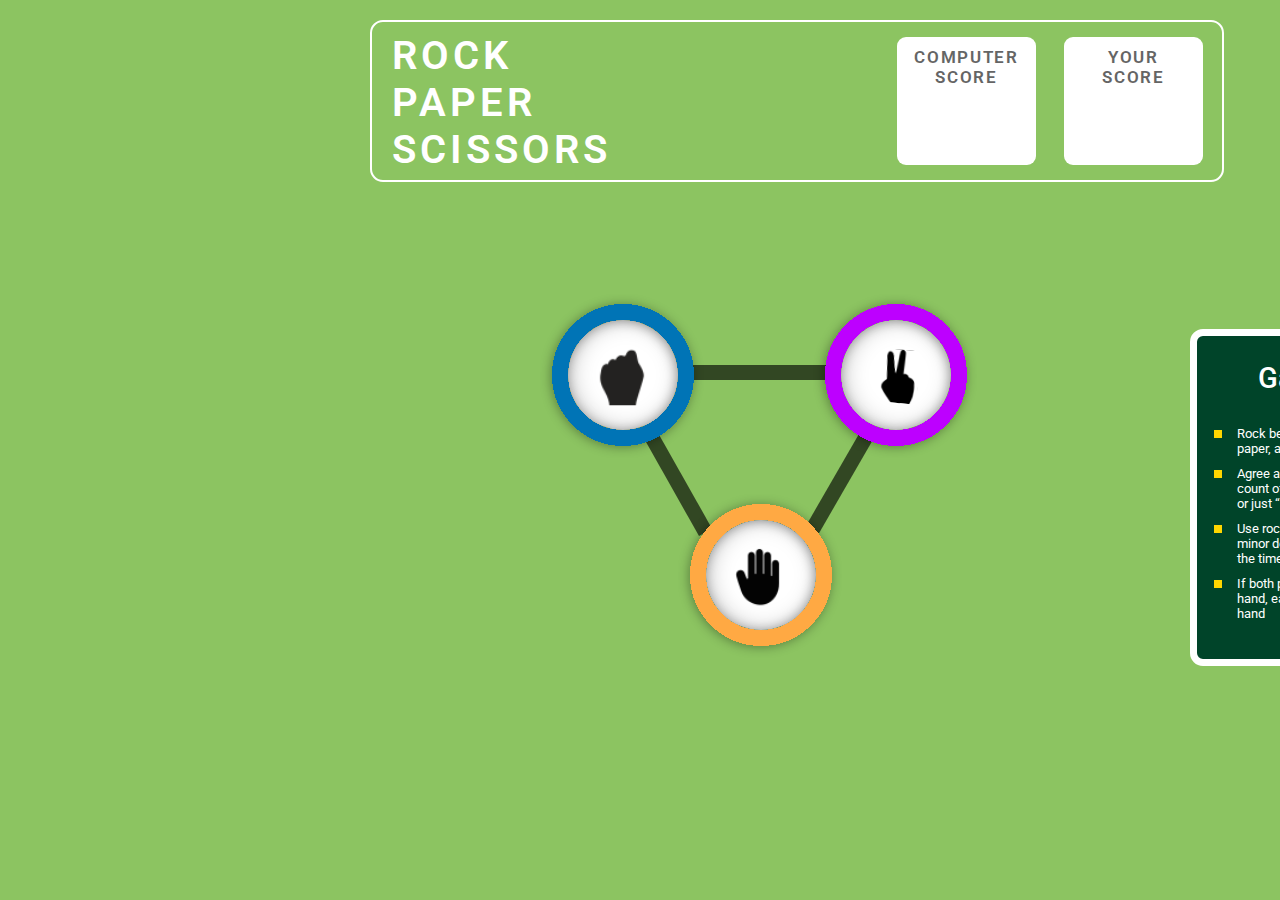
==== index.html @ ea3d8036 "it updating" ====
<!DOCTYPE html>
<html lang="en">
<head>
    <meta charset="UTF-8">
    <meta http-equiv="X-UA-Compatible" content="IE=edge">
    <meta name="viewport" content="width=device-width, initial-scale=1.0">
    <title>Stone-Paper-Scissors</title>
    <link rel="stylesheet" href="style.css">
</head>
<body style="margin: 0;">

    <div class="header">
        <div class="rps-text"> <!-- rock-paper-scissors text -->
            <div class="rock-text">ROCK</div>
            <div class="paper-text">PAPER</div>
            <div class="scissors-text">SCISSORS</div>
        </div>
        <div class="scores"> <!--score div-->
            <div class="computer-score">
                <div class="comp-score-text">COMPUTER SCORE</div>
                <div id="comp" class="comp-score-num"></div> <!--score computer-->
            </div>
            <div class="your-score">
                <div class="your-score-text">YOUR SCORE</div>
                <div id="your" class="your-score-num"></div> <!--score player-->
            </div>
        </div>
    </div>
    <div class="dynamic" id="dynamic">
        <div class="ka-iba-ibo">
            <img class="line1" src="files/L1.svg" alt="">
            <img class="line2" src="files/L2.svg" alt="">
            <img class="line3" src="files/L3.svg" alt="">
            <div id="stone" class="blue" onclick="stone('rock')">
                <img src="files/blue.svg" alt="" >
                <img class="stone" src="files/stone.svg" alt=""> 
            </div>
            
            <div id="scissor" class="purple" onclick="scissors('scissors')">
                <img src="files/purple.svg" alt="">
                <img class="scissors" src="files/scissors.svg" alt="">
            </div>
           
            <div id="paper" class="yellow" onclick="paper('paper')">
                <img src="files/yellow.svg" alt="">
                <img class="paper" src="files/paper.svg" alt="">
            </div>
            
            
        </div>
    </div>
    <div class="footer">
        <button class="rules-button1" id="ruleshere">RULES</button>
        <div class="modal" id="hidethis">
            <div class="x-div" id="clicktohide">
                <img class="theX" src="files/X.svg" alt="">
            </div>  
            <div class="rules-header">
                Game Rules
            </div>
            <div class="rules-footer">
                <ul>
                    <li>Rock beats scissors, scissors beat paper, and paper beats rock.</li>
                    <li>Agree ahead of time whether you'll count off “rock, paper, scissors, shoot” or just “rock, paper, scissors.”</li>
                    <li>Use rock, paper, scissors to settle minor decisions or simply play to pass the time</li>
                    <li>If both players lay down the same hand, each player lays down another hand</li>
                </ul>
            </div>
        </div>
    </div>
    
    <script src="app.js"></script>
</body>
</html>
---- style.css ----
@import url('https://fonts.googleapis.com/css2?family=Roboto:wght@400;500;700;900&display=swap');

body {
    background-color: #8CC461;
    font-family: 'Roboto', sans-serif;
}
/* HEADER WITH THE TEXT AND THE COUNTER */
.header {
    display: flex;
    
    border: 2px solid #FFFFFF;
    border-radius: 13px;
    width: 850px;
    height: 158px;
    left: 240px;
    top: 62px;
    margin-top: 20px;
    margin-left: 370px;
    margin-right: 370px;
}

/* ROCK-PAPER-SCISSORS TEXT */
.rps-text {
    font-family: 'Roboto', sans-serif;
    color: #FFFFFF;  
    font-weight: 600;
    font-size: 40px;
    line-height: 47px;
    letter-spacing: 0.1em;
    padding-left: 20px;
    padding-top: 10px;
}

/* COUNTER-SCRORES */
.scores {
    display: flex;
    /* background: red; */
    margin-left: 286px;
}
.computer-score {
    background: #FFFFFF;
    border-radius: 9px;
    width: 139px;
    height: 128px;
    margin-top: 15px;
    margin-bottom: 15px;
}
.comp-score-text {
    font-family: 'Roboto', sans-serif;
    font-weight: 600;
    font-size: 17px;
    color: #656565;
    text-align: center;
    justify-content: center;
    letter-spacing: 0.1em;
    padding-top: 10px;
}
.comp-score-num {
    font-family: 'Roboto', sans-serif;
    font-weight: 700;
    font-size: 68px;
    line-height: 80px;
    color: #252525;
    text-align: center;
    justify-content: center;
}
.your-score {
    margin-left: 28px;
    background: #FFFFFF;
    border-radius: 9px;
    width: 139px;
    height: 128px;
    margin-top: 15px;
    margin-bottom: 15px;
}
.your-score-text {
    font-family: 'Roboto', sans-serif;
    font-weight: 600;
    font-size: 17px;
    color: #656565;
    text-align: center;
    justify-content: center;
    letter-spacing: 0.1em;
    padding-top: 10px;
    margin-right: 30px;
    margin-left: 30px;
}
.your-score-num {
    font-family: 'Roboto', sans-serif;
    font-weight: 700;
    font-size: 68px;
    line-height: 80px;
    color: #252525;
    text-align: center;
    justify-content: center;
}
.dynamic {
    display: flex;  
}
.ka-iba-ibo {
    display: flex;
}
/* STONE-PAPER-SCISSOR BUTTONS */
.blue {
    display: flex;
    position: absolute;
    align-items:center;
    justify-content: center;
    margin-top: 112px;
    margin-left: 540px;
}
.line1 {
    position: absolute;
    margin-top: 252px;
    margin-left: 646px
}
.line2 {
    position: absolute;
    margin-top: 183px;
    margin-left: 693px;
}
.line3 {
    position: absolute;
    margin-top: 252px;
    margin-left: 805px;
}
.stone {
    position: absolute;
    justify-content: center;
    align-items: center;
}
.purple {
    display: flex;
    position: absolute;
    align-items:center;
    justify-content: center;
    margin-top: 112px;
    margin-left: 813px;
}
.scissors {
    position: absolute;
    justify-content: center;
    align-items: center;
    padding-left: 10px;
}
.yellow {
    display: flex;
    position: absolute;
    align-items:center;
    justify-content: center;
    margin-top: 312px;
    margin-left: 678px;
}
.paper {
    position: absolute;
    justify-content: center;
    align-items: center;
}
.hurray-header {
    margin-top: 100px;
    width: 94.5rem;
    height: 10rem;
    align-items: center;
    text-align: center;
}

.hurray-footer {
    padding-top: 420px;
    margin-left: 85rem;
}
.hurray-svg {
    padding-right: 32px;
    width: 500px;
}
.hurray-text {
    width: 94.5rem;
    height: 20rem;
    text-align: center;
}

/* HURRAY!! */
.hurray {
    font-family: 'Roboto', sans-serif;
    color: #FFFFFF;
    font-style: normal;
    font-weight: 600;
    font-size: 91px;
    line-height: 107px;
    text-align: center;
    letter-spacing: 0.1em;
}

/* YOU WON THE GAME  */
.hurray2 {
    font-family: 'Roboto';
    font-style: normal;
    font-weight: 600;
    font-size: 41px;
    line-height: 48px;
    color: #FFFFFF;
    letter-spacing: 0.05em;
}
.play-again {
    margin-top: 60px;
    border: none;
    border-radius: 9px;
    width: 174px;
    height: 44px;
    left: 581px;
    top: 639px;
    background-color:white;
    color: #6B6B6B;
    font-family: 'Roboto', sans-serif;
    font-weight: 600;
    font-size: 15px;    
    letter-spacing: 0.1em;
}


/* RULES BUTTON*/
.rules-button1 { /* rules button for index*/
    border: 2px solid #FFFFFF;
    border-radius: 10px;
    background-color: #8CC461;
    color: #FFFFFF;
    width: 120px;
    height: 40px;
    font-family: 'Roboto', sans-serif;
    font-size: 21px;
    font-weight: 600;
    margin-top: 499px;
    margin-left: 1360px;
}
.rules-button { /* rules button for hurray*/
    border: 2px solid #FFFFFF;
    border-radius: 10px;
    background-color: #8CC461;
    color: #FFFFFF;
    width: 120px;
    height: 40px;
    font-family: 'Roboto', sans-serif;
    font-size: 21px;
    font-weight: 600;
}

/* MODAL */

.x-div {
    position: absolute;
    background: #FF0000;
    border-radius: 50%;
    border: 5px solid #FFFFFF;
    height: 50px;
    width: 50px;
    text-align: center;
    margin-left: 250px;
    bottom: 300px;
}
.theX {
    padding-top: 8px;
}
.modal {
    width: 278px;
    height: 323px;
    left: 970px;
    top: 329px;
    position: absolute;
    background: #004429;
    border: 7px solid #FFFFFF;
    border-radius: 13px;
    margin-left: 220px;
}

.rules-header {
    /*GAME RULES*/
    display: flex;
    color: #FFFFFF;
    font-size: 29px;
    font-weight: 500;
    font-family: 'Roboto', sans-serif;
    text-align: center;
    align-items: center;
    padding-left: 61px;
    padding-right: 61px;
    padding-top: 25px;
    padding-bottom: 15px;
}

.rules-footer {
    padding-right: 18px;
}
li{
    font-family: 'Roboto', sans-serif;
    font-weight: 400;
    font-size: 13px;
    line-height: 15px;
    color: #FFFFFF;
    margin-top: 10px;
    margin-bottom: 10px;
}
/*TO CREATE YELLOW SQUARE BULLETS*/
ul {
    list-style-type: none;
}
li::before {
    content: "";
    background-color: #FFD600;
    width: 8px;
    height: 8px;
    margin-right: 15px;
    font-weight: bold;
    display: inline-block; 
    margin-left: -1.8em;
    
  }
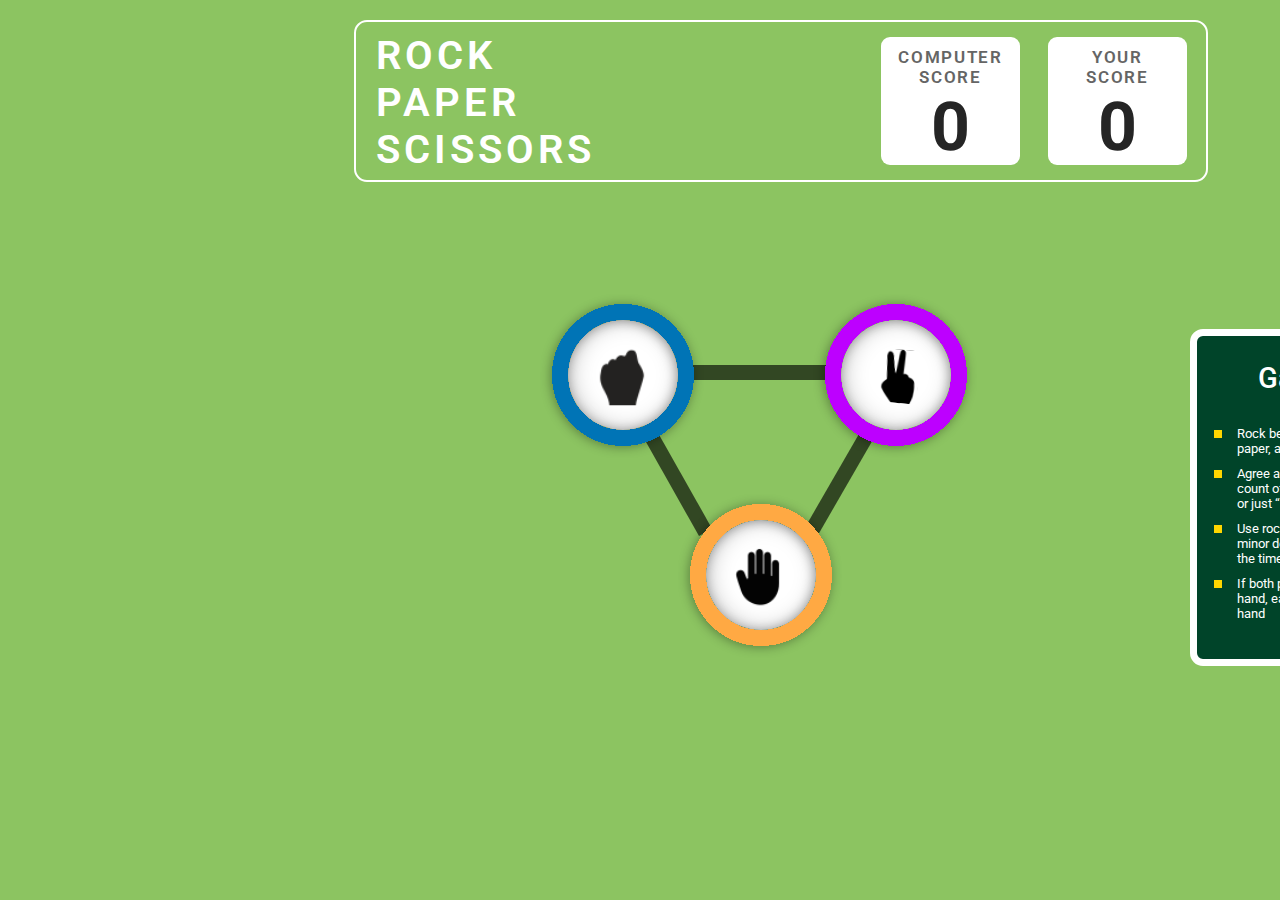
==== commit f156c8fd: "dsfd" ====
--- a/index.html
+++ b/index.html
@@ -18,11 +18,11 @@
         <div class="scores"> <!--score div-->
             <div class="computer-score">
                 <div class="comp-score-text">COMPUTER SCORE</div>
-                <div id="comp" class="comp-score-num"></div> <!--score computer-->
+                <div id="comp" class="comp-score-num">0</div> <!--score computer-->
             </div>
             <div class="your-score">
                 <div class="your-score-text">YOUR SCORE</div>
-                <div id="your" class="your-score-num"></div> <!--score player-->
+                <div id="your" class="your-score-num">0</div> <!--score player-->
             </div>
         </div>
     </div>
--- a/style.css
+++ b/style.css
@@ -15,7 +15,7 @@
     left: 240px;
     top: 62px;
     margin-top: 20px;
-    margin-left: 370px;
+    margin-left: 354px;
     margin-right: 370px;
 }
 
@@ -66,7 +66,7 @@
 }
 .your-score {
     margin-left: 28px;
-    background: #FFFFFF;
+    background: #ffffff;
     border-radius: 9px;
     width: 139px;
     height: 128px;
@@ -312,4 +312,4 @@
     display: inline-block; 
     margin-left: -1.8em;
     
-  }+}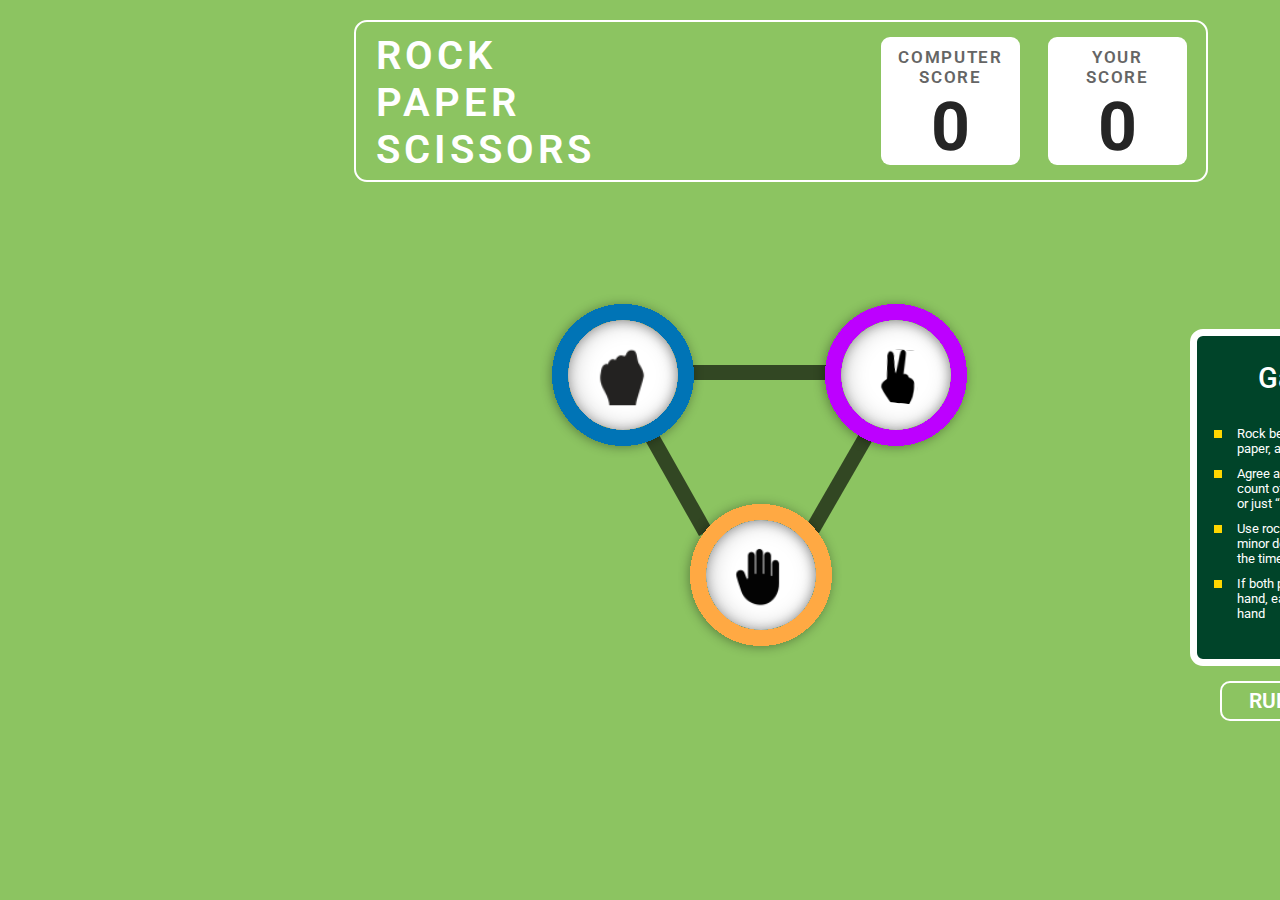
==== commit a4485980: "tie logic" ====
--- a/index.html
+++ b/index.html
@@ -5,7 +5,7 @@
     <meta http-equiv="X-UA-Compatible" content="IE=edge">
     <meta name="viewport" content="width=device-width, initial-scale=1.0">
     <title>Stone-Paper-Scissors</title>
-    <link rel="stylesheet" href="style.css">
+    <link rel="stylesheet" href="test.css">
 </head>
 <body style="margin: 0;">
 
@@ -31,17 +31,17 @@
             <img class="line1" src="files/L1.svg" alt="">
             <img class="line2" src="files/L2.svg" alt="">
             <img class="line3" src="files/L3.svg" alt="">
-            <div id="stone" class="blue" onclick="stone('rock')">
+            <div id="stone" class="blue" onclick="stone()">
                 <img src="files/blue.svg" alt="" >
                 <img class="stone" src="files/stone.svg" alt=""> 
             </div>
             
-            <div id="scissor" class="purple" onclick="scissors('scissors')">
+            <div id="scissor" class="purple" onclick="scissors()">
                 <img src="files/purple.svg" alt="">
                 <img class="scissors" src="files/scissors.svg" alt="">
             </div>
            
-            <div id="paper" class="yellow" onclick="paper('paper')">
+            <div id="paper" class="yellow" onclick="paper()">
                 <img src="files/yellow.svg" alt="">
                 <img class="paper" src="files/paper.svg" alt="">
             </div>
--- a/test.css
+++ b/test.css
@@ -0,0 +1,433 @@
+@import url('https://fonts.googleapis.com/css2?family=Roboto:wght@400;500;700;900&display=swap');
+
+body {
+    background-color: #8CC461;
+    font-family: 'Roboto', sans-serif;
+}
+/* HEADER WITH THE TEXT AND THE COUNTER */
+.header {
+    display: flex;
+    
+    border: 2px solid #FFFFFF;
+    border-radius: 13px;
+    width: 850px;
+    height: 158px;
+    left: 240px;
+    top: 62px;
+    margin-top: 20px;
+    margin-left: 354px;
+    margin-right: 370px;
+}
+
+/* ROCK-PAPER-SCISSORS TEXT */
+.rps-text {
+    font-family: 'Roboto', sans-serif;
+    color: #FFFFFF;  
+    font-weight: 600;
+    font-size: 40px;
+    line-height: 47px;
+    letter-spacing: 0.1em;
+    padding-left: 20px;
+    padding-top: 10px;
+}
+
+/* COUNTER-SCRORES */
+.scores {
+    display: flex;
+    /* background: red; */
+    margin-left: 286px;
+}
+.computer-score {
+    background: #FFFFFF;
+    border-radius: 9px;
+    width: 139px;
+    height: 128px;
+    margin-top: 15px;
+    margin-bottom: 15px;
+}
+.comp-score-text {
+    font-family: 'Roboto', sans-serif;
+    font-weight: 600;
+    font-size: 17px;
+    color: #656565;
+    text-align: center;
+    justify-content: center;
+    letter-spacing: 0.1em;
+    padding-top: 10px;
+}
+.comp-score-num {
+    font-family: 'Roboto', sans-serif;
+    font-weight: 700;
+    font-size: 68px;
+    line-height: 80px;
+    color: #252525;
+    text-align: center;
+    justify-content: center;
+}
+.your-score {
+    margin-left: 28px;
+    background: #ffffff;
+    border-radius: 9px;
+    width: 139px;
+    height: 128px;
+    margin-top: 15px;
+    margin-bottom: 15px;
+}
+.your-score-text {
+    font-family: 'Roboto', sans-serif;
+    font-weight: 600;
+    font-size: 17px;
+    color: #656565;
+    text-align: center;
+    justify-content: center;
+    letter-spacing: 0.1em;
+    padding-top: 10px;
+    margin-right: 30px;
+    margin-left: 30px;
+}
+.your-score-num {
+    font-family: 'Roboto', sans-serif;
+    font-weight: 700;
+    font-size: 68px;
+    line-height: 80px;
+    color: #252525;
+    text-align: center;
+    justify-content: center;
+}
+.dynamic {
+    display: flex;  
+}
+.ka-iba-ibo {
+    display: flex;
+}
+/* STONE-PAPER-SCISSOR BUTTONS */
+.blue {
+    display: flex;
+    position: absolute;
+    align-items:center;
+    justify-content: center;
+    margin-top: 112px;
+    margin-left: 540px;
+}
+.line1 {
+    position: absolute;
+    margin-top: 252px;
+    margin-left: 646px
+}
+.line2 {
+    position: absolute;
+    margin-top: 183px;
+    margin-left: 693px;
+}
+.line3 {
+    position: absolute;
+    margin-top: 252px;
+    margin-left: 805px;
+}
+.stone {
+    position: absolute;
+    justify-content: center;
+    align-items: center;
+}
+.purple {
+    display: flex;
+    position: absolute;
+    align-items:center;
+    justify-content: center;
+    margin-top: 112px;
+    margin-left: 813px;
+}
+.scissors {
+    position: absolute;
+    justify-content: center;
+    align-items: center;
+    padding-left: 10px;
+}
+.yellow {
+    display: flex;
+    position: absolute;
+    align-items:center;
+    justify-content: center;
+    margin-top: 312px;
+    margin-left: 678px;
+}
+.paper {
+    position: absolute;
+    justify-content: center;
+    align-items: center;
+}
+.hurray-header {
+    margin-top: 100px;
+    width: 94.5rem;
+    height: 10rem;
+    align-items: center;
+    text-align: center;
+}
+
+.hurray-footer {
+    padding-top: 420px;
+    margin-left: 85rem;
+}
+.hurray-svg {
+    padding-right: 32px;
+    width: 500px;
+}
+.hurray-text {
+    width: 94.5rem;
+    height: 20rem;
+    text-align: center;
+}
+
+/* HURRAY!! */
+.hurray {
+    font-family: 'Roboto', sans-serif;
+    color: #FFFFFF;
+    font-style: normal;
+    font-weight: 600;
+    font-size: 91px;
+    line-height: 107px;
+    text-align: center;
+    letter-spacing: 0.1em;
+}
+
+/* YOU WON THE GAME  */
+.hurray2 {
+    font-family: 'Roboto';
+    font-style: normal;
+    font-weight: 600;
+    font-size: 41px;
+    line-height: 48px;
+    color: #FFFFFF;
+    letter-spacing: 0.05em;
+}
+.play-again {
+    margin-top: 60px;
+    border: none;
+    border-radius: 9px;
+    width: 174px;
+    height: 44px;
+    left: 581px;
+    top: 639px;
+    background-color:white;
+    color: #6B6B6B;
+    font-family: 'Roboto', sans-serif;
+    font-weight: 600;
+    font-size: 15px;    
+    letter-spacing: 0.1em;
+}
+
+
+/* RULES BUTTON*/
+.rules-button1 { /* rules button for index*/
+    border: 2px solid #FFFFFF;
+    border-radius: 10px;
+    background-color: #8CC461;
+    color: #FFFFFF;
+    width: 120px;
+    height: 40px;
+    font-family: 'Roboto', sans-serif;
+    font-size: 21px;
+    font-weight: 600;
+    margin-top: 499px;
+    margin-left: 1220px;
+}
+.rules-button { /* rules button for hurray*/
+    border: 2px solid #FFFFFF;
+    border-radius: 10px;
+    background-color: #8CC461;
+    color: #FFFFFF;
+    width: 120px;
+    height: 40px;
+    font-family: 'Roboto', sans-serif;
+    font-size: 21px;
+    font-weight: 600;
+}
+
+/* MODAL */
+
+.x-div {
+    position: absolute;
+    background: #FF0000;
+    border-radius: 50%;
+    border: 5px solid #FFFFFF;
+    height: 50px;
+    width: 50px;
+    text-align: center;
+    margin-left: 250px;
+    bottom: 300px;
+}
+.theX {
+    padding-top: 8px;
+}
+.modal {
+    width: 278px;
+    height: 323px;
+    left: 970px;
+    top: 329px;
+    position: absolute;
+    background: #004429;
+    border: 7px solid #FFFFFF;
+    border-radius: 13px;
+    margin-left: 220px;
+}
+
+.rules-header {
+    /*GAME RULES*/
+    display: flex;
+    color: #FFFFFF;
+    font-size: 29px;
+    font-weight: 500;
+    font-family: 'Roboto', sans-serif;
+    text-align: center;
+    align-items: center;
+    padding-left: 61px;
+    padding-right: 61px;
+    padding-top: 25px;
+    padding-bottom: 15px;
+}
+
+.rules-footer {
+    padding-right: 18px;
+}
+li{
+    font-family: 'Roboto', sans-serif;
+    font-weight: 400;
+    font-size: 13px;
+    line-height: 15px;
+    color: #FFFFFF;
+    margin-top: 10px;
+    margin-bottom: 10px;
+}
+/*TO CREATE YELLOW SQUARE BULLETS*/
+ul {
+    list-style-type: none;
+}
+li::before {
+    content: "";
+    background-color: #FFD600;
+    width: 8px;
+    height: 8px;
+    margin-right: 15px;
+    font-weight: bold;
+    display: inline-block; 
+    margin-left: -1.8em;
+    
+}
+
+
+
+/* result page */
+
+.player-move {
+    position: absolute;
+    
+    left: 419px;
+    top: 110.2;
+    margin-top: 116px;
+    z-index: 99;
+}
+
+.computer-move {
+    position: absolute;
+    
+    margin-left: 954px;
+    margin-top: 116px;
+
+}
+
+.victory-text {
+    position: absolute;
+    justify-content: center;
+    text-align: center;
+    left: 690px;
+    margin-top: 236px;
+   
+}
+
+.you-win {
+    color: #ffffff;
+    font-family: 'Roboto', sans-serif;
+    font-weight: 800;
+    font-size: 39px;
+    line-height: 46px;
+    text-align: center;
+    letter-spacing: 0.1em;
+}
+
+.against-pc {
+    color: #ffffff;
+    font-family: 'Roboto', sans-serif;
+    
+    
+    font-weight: 800;
+    font-size: 25px;
+    line-height: 29px;
+    text-align: center;
+    letter-spacing: 0.1em;
+
+}
+
+.playagainBtn {
+    margin-top: 13px;
+    
+    width: 174px;
+    height: 44px;
+    
+    border: none;
+    background: #FFFFFF;
+    border-radius: 9px;
+    font-family: 'Roboto', sans-serif;
+    font-weight: 600;
+    font-size: 15px;
+    line-height: 18px;
+    letter-spacing: 0.1em;
+
+    color: #6B6B6B;
+}
+
+.picks {
+    margin-bottom: 50px;
+    color: #ffffff;
+    font-family: 'Roboto', sans-serif;
+    text-align: center;
+    font-weight: 600;
+    font-size: 17px;
+    line-height: 20px;
+    letter-spacing: 0.1em;
+}
+
+.ripple1 {
+    position: absolute;
+    margin-left: 281px;
+    margin-top: 48px;
+    /* opacity: 0%; */
+}
+
+.ripple2 {
+    position: absolute;
+    margin-left: 818px;
+    margin-top: 47px;
+
+}
+
+.nextBtn {
+    
+    margin-top: 498px;
+    margin-left: 20px;
+    /* position: absolute; */
+    width: 119px;
+    height: 40px;
+    border: 2px solid #FFFFFF;
+    border-radius: 10px;
+    background-color: #8CC461;
+    color: #FFFFFF;
+    width: 120px;
+    height: 40px;
+    font-family: 'Roboto', sans-serif;
+    font-size: 21px;
+    font-weight: 600;
+}
+
+.testBtn {
+    display: flex;
+}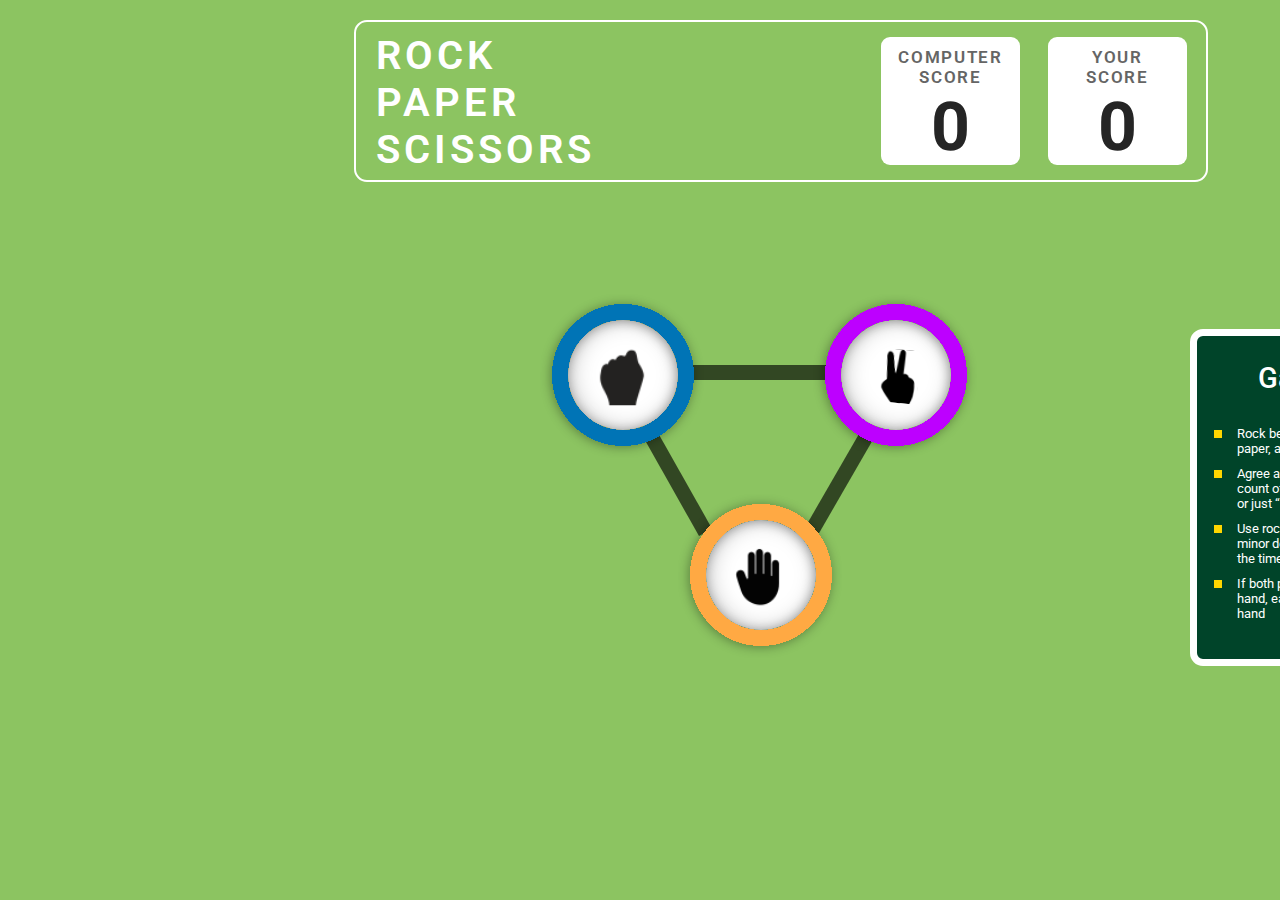
==== commit d0e7651a: "working rps" ====
--- a/index.html
+++ b/index.html
@@ -5,7 +5,7 @@
     <meta http-equiv="X-UA-Compatible" content="IE=edge">
     <meta name="viewport" content="width=device-width, initial-scale=1.0">
     <title>Stone-Paper-Scissors</title>
-    <link rel="stylesheet" href="test.css">
+    <link rel="stylesheet" href="style.css">
 </head>
 <body style="margin: 0;">
 
@@ -31,17 +31,17 @@
             <img class="line1" src="files/L1.svg" alt="">
             <img class="line2" src="files/L2.svg" alt="">
             <img class="line3" src="files/L3.svg" alt="">
-            <div id="stone" class="blue" onclick="stone()">
+            <div id="stone" class="blue" >
                 <img src="files/blue.svg" alt="" >
                 <img class="stone" src="files/stone.svg" alt=""> 
             </div>
             
-            <div id="scissor" class="purple" onclick="scissors()">
+            <div id="scissor" class="purple" >
                 <img src="files/purple.svg" alt="">
                 <img class="scissors" src="files/scissors.svg" alt="">
             </div>
            
-            <div id="paper" class="yellow" onclick="paper()">
+            <div id="paper" class="yellow" >
                 <img src="files/yellow.svg" alt="">
                 <img class="paper" src="files/paper.svg" alt="">
             </div>
--- a/style.css
+++ b/style.css
@@ -0,0 +1,315 @@
+@import url('https://fonts.googleapis.com/css2?family=Roboto:wght@400;500;700;900&display=swap');
+
+body {
+    background-color: #8CC461;
+    font-family: 'Roboto', sans-serif;
+}
+/* HEADER WITH THE TEXT AND THE COUNTER */
+.header {
+    display: flex;
+    
+    border: 2px solid #FFFFFF;
+    border-radius: 13px;
+    width: 850px;
+    height: 158px;
+    left: 240px;
+    top: 62px;
+    margin-top: 20px;
+    margin-left: 354px;
+    margin-right: 370px;
+}
+
+/* ROCK-PAPER-SCISSORS TEXT */
+.rps-text {
+    font-family: 'Roboto', sans-serif;
+    color: #FFFFFF;  
+    font-weight: 600;
+    font-size: 40px;
+    line-height: 47px;
+    letter-spacing: 0.1em;
+    padding-left: 20px;
+    padding-top: 10px;
+}
+
+/* COUNTER-SCRORES */
+.scores {
+    display: flex;
+    /* background: red; */
+    margin-left: 286px;
+}
+.computer-score {
+    background: #FFFFFF;
+    border-radius: 9px;
+    width: 139px;
+    height: 128px;
+    margin-top: 15px;
+    margin-bottom: 15px;
+}
+.comp-score-text {
+    font-family: 'Roboto', sans-serif;
+    font-weight: 600;
+    font-size: 17px;
+    color: #656565;
+    text-align: center;
+    justify-content: center;
+    letter-spacing: 0.1em;
+    padding-top: 10px;
+}
+.comp-score-num {
+    font-family: 'Roboto', sans-serif;
+    font-weight: 700;
+    font-size: 68px;
+    line-height: 80px;
+    color: #252525;
+    text-align: center;
+    justify-content: center;
+}
+.your-score {
+    margin-left: 28px;
+    background: #ffffff;
+    border-radius: 9px;
+    width: 139px;
+    height: 128px;
+    margin-top: 15px;
+    margin-bottom: 15px;
+}
+.your-score-text {
+    font-family: 'Roboto', sans-serif;
+    font-weight: 600;
+    font-size: 17px;
+    color: #656565;
+    text-align: center;
+    justify-content: center;
+    letter-spacing: 0.1em;
+    padding-top: 10px;
+    margin-right: 30px;
+    margin-left: 30px;
+}
+.your-score-num {
+    font-family: 'Roboto', sans-serif;
+    font-weight: 700;
+    font-size: 68px;
+    line-height: 80px;
+    color: #252525;
+    text-align: center;
+    justify-content: center;
+}
+.dynamic {
+    display: flex;  
+}
+.ka-iba-ibo {
+    display: flex;
+}
+/* STONE-PAPER-SCISSOR BUTTONS */
+.blue {
+    display: flex;
+    position: absolute;
+    align-items:center;
+    justify-content: center;
+    margin-top: 112px;
+    margin-left: 540px;
+}
+.line1 {
+    position: absolute;
+    margin-top: 252px;
+    margin-left: 646px
+}
+.line2 {
+    position: absolute;
+    margin-top: 183px;
+    margin-left: 693px;
+}
+.line3 {
+    position: absolute;
+    margin-top: 252px;
+    margin-left: 805px;
+}
+.stone {
+    position: absolute;
+    justify-content: center;
+    align-items: center;
+}
+.purple {
+    display: flex;
+    position: absolute;
+    align-items:center;
+    justify-content: center;
+    margin-top: 112px;
+    margin-left: 813px;
+}
+.scissors {
+    position: absolute;
+    justify-content: center;
+    align-items: center;
+    padding-left: 10px;
+}
+.yellow {
+    display: flex;
+    position: absolute;
+    align-items:center;
+    justify-content: center;
+    margin-top: 312px;
+    margin-left: 678px;
+}
+.paper {
+    position: absolute;
+    justify-content: center;
+    align-items: center;
+}
+.hurray-header {
+    margin-top: 100px;
+    width: 94.5rem;
+    height: 10rem;
+    align-items: center;
+    text-align: center;
+}
+
+.hurray-footer {
+    padding-top: 420px;
+    margin-left: 85rem;
+}
+.hurray-svg {
+    padding-right: 32px;
+    width: 500px;
+}
+.hurray-text {
+    width: 94.5rem;
+    height: 20rem;
+    text-align: center;
+}
+
+/* HURRAY!! */
+.hurray {
+    font-family: 'Roboto', sans-serif;
+    color: #FFFFFF;
+    font-style: normal;
+    font-weight: 600;
+    font-size: 91px;
+    line-height: 107px;
+    text-align: center;
+    letter-spacing: 0.1em;
+}
+
+/* YOU WON THE GAME  */
+.hurray2 {
+    font-family: 'Roboto';
+    font-style: normal;
+    font-weight: 600;
+    font-size: 41px;
+    line-height: 48px;
+    color: #FFFFFF;
+    letter-spacing: 0.05em;
+}
+.play-again {
+    margin-top: 60px;
+    border: none;
+    border-radius: 9px;
+    width: 174px;
+    height: 44px;
+    left: 581px;
+    top: 639px;
+    background-color:white;
+    color: #6B6B6B;
+    font-family: 'Roboto', sans-serif;
+    font-weight: 600;
+    font-size: 15px;    
+    letter-spacing: 0.1em;
+}
+
+
+/* RULES BUTTON*/
+.rules-button1 { /* rules button for index*/
+    border: 2px solid #FFFFFF;
+    border-radius: 10px;
+    background-color: #8CC461;
+    color: #FFFFFF;
+    width: 120px;
+    height: 40px;
+    font-family: 'Roboto', sans-serif;
+    font-size: 21px;
+    font-weight: 600;
+    margin-top: 499px;
+    margin-left: 1360px;
+}
+.rules-button { /* rules button for hurray*/
+    border: 2px solid #FFFFFF;
+    border-radius: 10px;
+    background-color: #8CC461;
+    color: #FFFFFF;
+    width: 120px;
+    height: 40px;
+    font-family: 'Roboto', sans-serif;
+    font-size: 21px;
+    font-weight: 600;
+}
+
+/* MODAL */
+
+.x-div {
+    position: absolute;
+    background: #FF0000;
+    border-radius: 50%;
+    border: 5px solid #FFFFFF;
+    height: 50px;
+    width: 50px;
+    text-align: center;
+    margin-left: 250px;
+    bottom: 300px;
+}
+.theX {
+    padding-top: 8px;
+}
+.modal {
+    width: 278px;
+    height: 323px;
+    left: 970px;
+    top: 329px;
+    position: absolute;
+    background: #004429;
+    border: 7px solid #FFFFFF;
+    border-radius: 13px;
+    margin-left: 220px;
+}
+
+.rules-header {
+    /*GAME RULES*/
+    display: flex;
+    color: #FFFFFF;
+    font-size: 29px;
+    font-weight: 500;
+    font-family: 'Roboto', sans-serif;
+    text-align: center;
+    align-items: center;
+    padding-left: 61px;
+    padding-right: 61px;
+    padding-top: 25px;
+    padding-bottom: 15px;
+}
+
+.rules-footer {
+    padding-right: 18px;
+}
+li{
+    font-family: 'Roboto', sans-serif;
+    font-weight: 400;
+    font-size: 13px;
+    line-height: 15px;
+    color: #FFFFFF;
+    margin-top: 10px;
+    margin-bottom: 10px;
+}
+/*TO CREATE YELLOW SQUARE BULLETS*/
+ul {
+    list-style-type: none;
+}
+li::before {
+    content: "";
+    background-color: #FFD600;
+    width: 8px;
+    height: 8px;
+    margin-right: 15px;
+    font-weight: bold;
+    display: inline-block; 
+    margin-left: -1.8em;
+    
+}